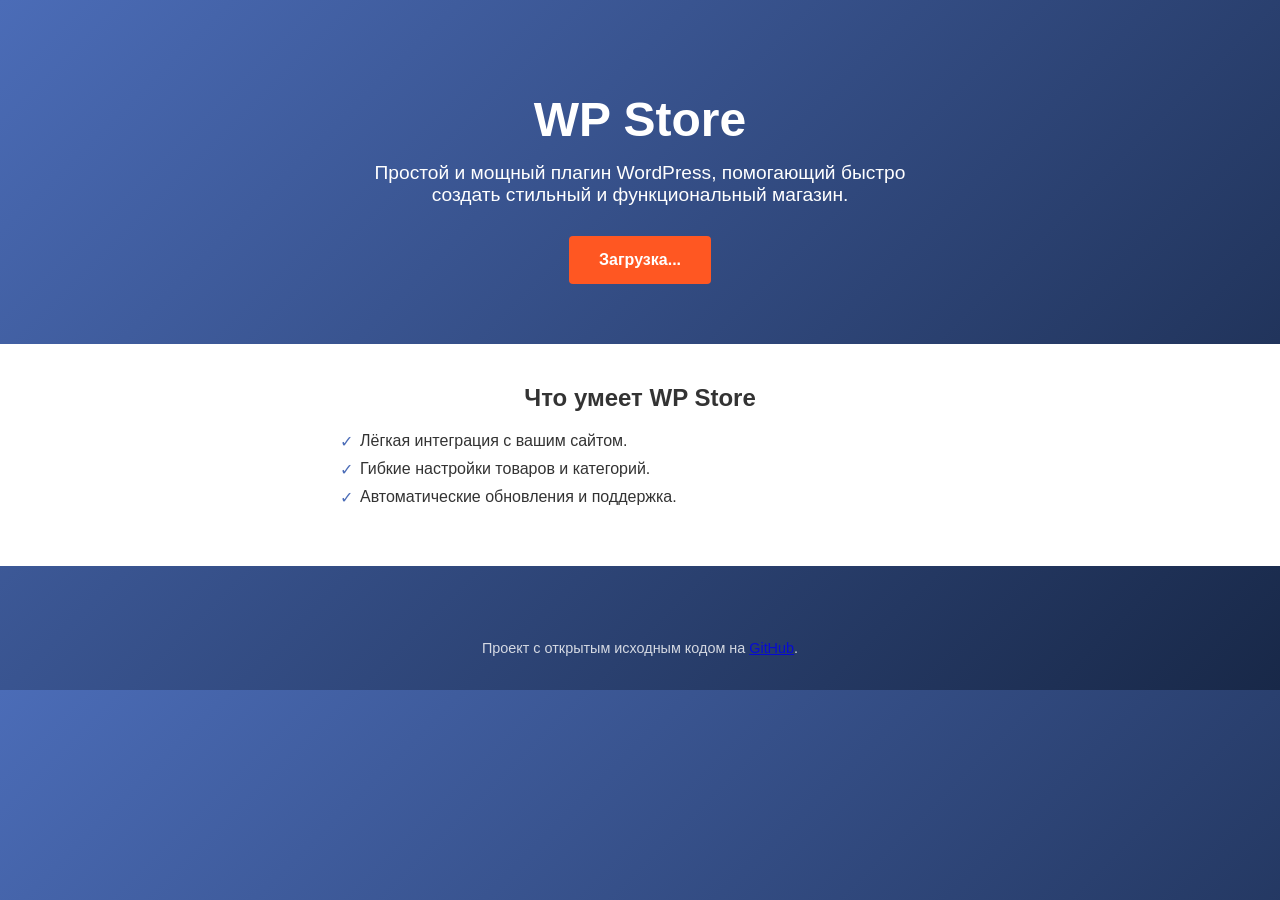
==== index.html @ ba7fd318 "Add landing page and download widget for WP Store" ====
<!DOCTYPE html>
<html lang="ru">
<head>
  <meta charset="UTF-8">
  <meta name="viewport" content="width=device-width, initial-scale=1.0">
  <title>WP Store – Плагин магазина WordPress</title>
  <link rel="stylesheet" href="style.css">
</head>
<body>
  <header>
    <h1>WP Store</h1>
    <p>Простой и мощный плагин WordPress, помогающий быстро создать стильный и функциональный магазин.</p>
    <a id="download-link" class="btn" href="#">Загрузка...</a>
  </header>
  <section>
    <h2>Что умеет WP Store</h2>
    <ul class="features">
      <li>Лёгкая интеграция с вашим сайтом.</li>
      <li>Гибкие настройки товаров и категорий.</li>
      <li>Автоматические обновления и поддержка.</li>
    </ul>
  </section>
  <footer>
    <p>Проект с открытым исходным кодом на <a href="https://github.com/ilterracom/wp-store" target="_blank" rel="noopener">GitHub</a>.</p>
  </footer>
  <script src="script.js"></script>
</body>
</html>
---- style.css ----
body {
  margin: 0;
  font-family: 'Segoe UI', Tahoma, Geneva, Verdana, sans-serif;
  background: linear-gradient(135deg, #4b6cb7 0%, #182848 100%);
  color: #fff;
  text-align: center;
}
header {
  padding: 60px 20px;
}
header h1 {
  font-size: 3em;
  margin-bottom: 0.3em;
}
header p {
  font-size: 1.2em;
  max-width: 600px;
  margin: 0 auto;
}
.btn {
  display: inline-block;
  margin-top: 30px;
  padding: 15px 30px;
  background: #ff5722;
  color: #fff;
  text-decoration: none;
  border-radius: 4px;
  font-weight: bold;
  transition: background 0.3s;
}
.btn:hover {
  background: #e64a19;
}
section {
  background: #fff;
  color: #333;
  padding: 40px 20px;
}
section h2 {
  margin-top: 0;
}
.features {
  list-style: none;
  padding: 0;
  max-width: 600px;
  margin: 20px auto;
  text-align: left;
}
.features li {
  margin-bottom: 10px;
  padding-left: 20px;
  position: relative;
}
.features li:before {
  content: '\2713';
  position: absolute;
  left: 0;
  color: #4b6cb7;
}
footer {
  margin-top: 40px;
  padding: 20px;
  font-size: 0.9em;
  opacity: 0.8;
}
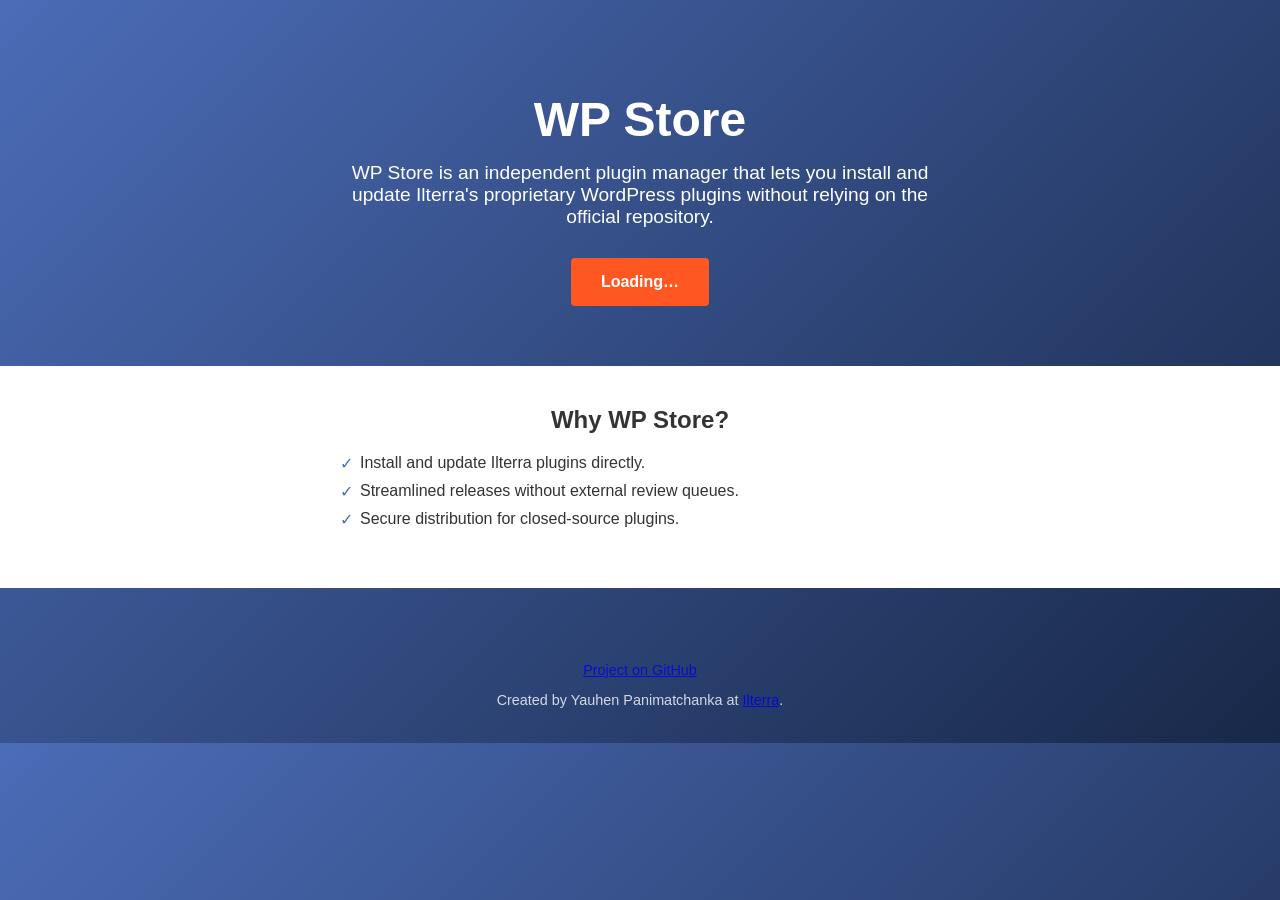
==== commit b58ec457: "Refine landing content and translate to English" ====
--- a/index.html
+++ b/index.html
@@ -1,27 +1,28 @@
 <!DOCTYPE html>
-<html lang="ru">
+<html lang="en">
 <head>
   <meta charset="UTF-8">
   <meta name="viewport" content="width=device-width, initial-scale=1.0">
-  <title>WP Store – Плагин магазина WordPress</title>
+  <title>WP Store – Ilterra's Plugin Manager for WordPress</title>
   <link rel="stylesheet" href="style.css">
 </head>
 <body>
   <header>
     <h1>WP Store</h1>
-    <p>Простой и мощный плагин WordPress, помогающий быстро создать стильный и функциональный магазин.</p>
-    <a id="download-link" class="btn" href="#">Загрузка...</a>
+    <p>WP Store is an independent plugin manager that lets you install and update Ilterra's proprietary WordPress plugins without relying on the official repository.</p>
+    <a id="download-link" class="btn" href="#">Loading…</a>
   </header>
   <section>
-    <h2>Что умеет WP Store</h2>
+    <h2>Why WP Store?</h2>
     <ul class="features">
-      <li>Лёгкая интеграция с вашим сайтом.</li>
-      <li>Гибкие настройки товаров и категорий.</li>
-      <li>Автоматические обновления и поддержка.</li>
+      <li>Install and update Ilterra plugins directly.</li>
+      <li>Streamlined releases without external review queues.</li>
+      <li>Secure distribution for closed-source plugins.</li>
     </ul>
   </section>
   <footer>
-    <p>Проект с открытым исходным кодом на <a href="https://github.com/ilterracom/wp-store" target="_blank" rel="noopener">GitHub</a>.</p>
+    <p><a href="https://github.com/ilterracom/wp-store" target="_blank" rel="noopener">Project on GitHub</a></p>
+    <p>Created by Yauhen Panimatchanka at <a href="https://ilterra.com" target="_blank" rel="noopener">Ilterra</a>.</p>
   </footer>
   <script src="script.js"></script>
 </body>
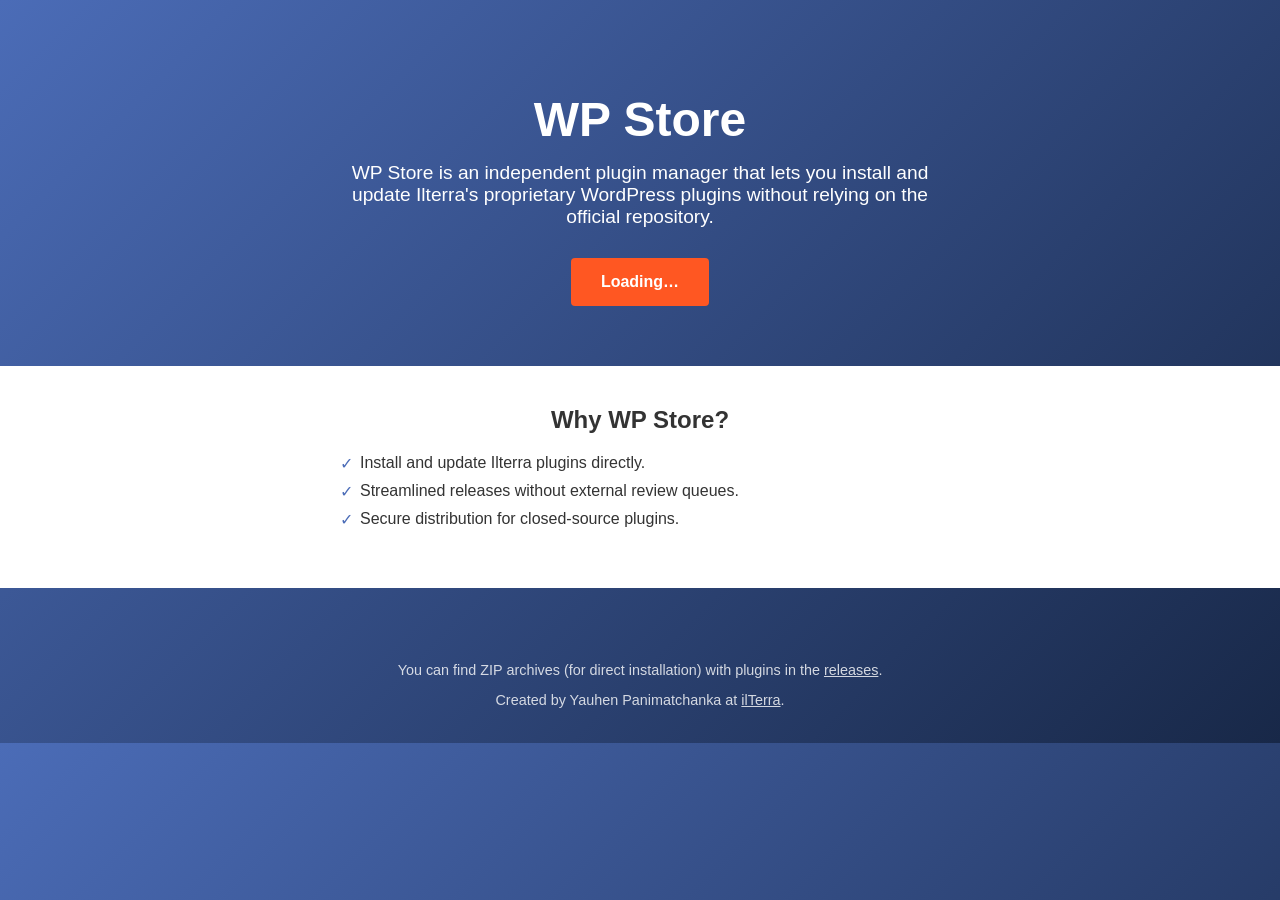
==== commit fe92e3ba: "frontend links updated" ====
--- a/index.html
+++ b/index.html
@@ -21,8 +21,8 @@
     </ul>
   </section>
   <footer>
-    <p><a href="https://github.com/ilterracom/wp-store" target="_blank" rel="noopener">Project on GitHub</a></p>
-    <p>Created by Yauhen Panimatchanka at <a href="https://ilterra.com" target="_blank" rel="noopener">Ilterra</a>.</p>
+    <p>You can find ZIP archives (for direct installation) with plugins in the <a href="https://github.com/ilterracom/wp-store/releases" target="_blank" rel="noopener">releases</a>.</p>
+    <p>Created by Yauhen Panimatchanka at <a href="https://ilterra.com" target="_blank" rel="noopener">ilTerra</a>.</p>
   </footer>
   <script src="script.js"></script>
 </body>
--- a/style.css
+++ b/style.css
@@ -63,3 +63,6 @@
   font-size: 0.9em;
   opacity: 0.8;
 }
+a {
+  color: white;
+}
